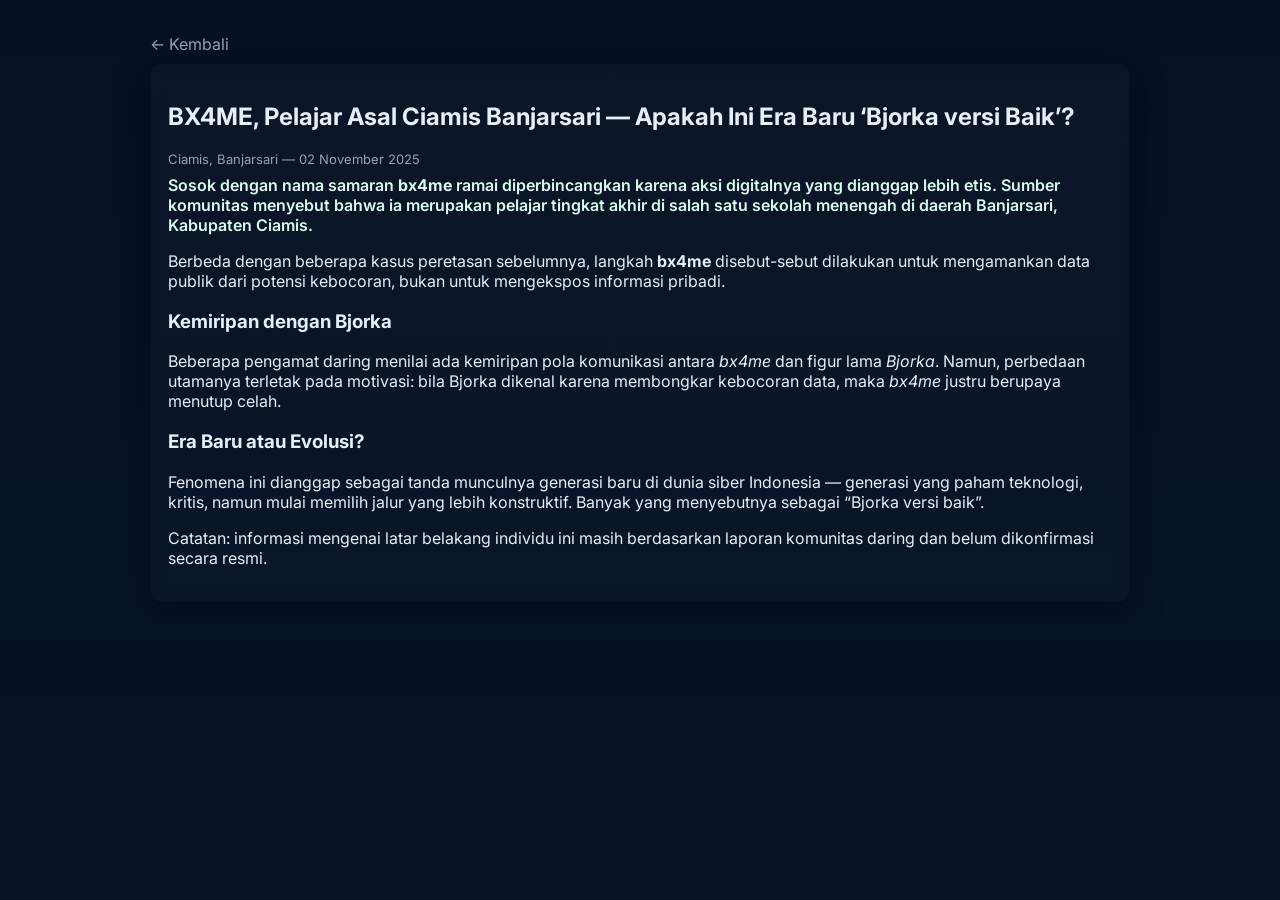
==== era-baru.html @ f635d5cf "Add files via upload" ====
<!doctype html>
<html lang="id">
<head><meta charset="utf-8"/><meta name="viewport" content="width=device-width,initial-scale=1"/><title>BX4ME Era Baru — BREACH FORUMS ID</title>
<link href="https://fonts.googleapis.com/css2?family=Inter:wght@300;400;600;800&display=swap" rel="stylesheet">
<link rel="stylesheet" href="style.css"></head>
<body>
  <div class="container">
    <a class="back" href="index.html">← Kembali</a>
    <article class="card">
      <h1>BX4ME, Pelajar Asal Ciamis Banjarsari — Apakah Ini Era Baru ‘Bjorka versi Baik’?</h1>
      <div class="meta">Ciamis, Banjarsari — 02 November 2025</div>
      <p class="lead">Sosok dengan nama samaran <strong>bx4me</strong> ramai diperbincangkan karena aksi digitalnya yang dianggap lebih etis. Sumber komunitas menyebut bahwa ia merupakan pelajar tingkat akhir di salah satu sekolah menengah di daerah Banjarsari, Kabupaten Ciamis.</p>
      <p>Berbeda dengan beberapa kasus peretasan sebelumnya, langkah <strong>bx4me</strong> disebut-sebut dilakukan untuk mengamankan data publik dari potensi kebocoran, bukan untuk mengekspos informasi pribadi.</p>
      <h3>Kemiripan dengan Bjorka</h3>
      <p>Beberapa pengamat daring menilai ada kemiripan pola komunikasi antara <em>bx4me</em> dan figur lama <em>Bjorka</em>. Namun, perbedaan utamanya terletak pada motivasi: bila Bjorka dikenal karena membongkar kebocoran data, maka <em>bx4me</em> justru berupaya menutup celah.</p>
      <h3>Era Baru atau Evolusi?</h3>
      <p>Fenomena ini dianggap sebagai tanda munculnya generasi baru di dunia siber Indonesia — generasi yang paham teknologi, kritis, namun mulai memilih jalur yang lebih konstruktif. Banyak yang menyebutnya sebagai “Bjorka versi baik”.</p>
      <p class="small">Catatan: informasi mengenai latar belakang individu ini masih berdasarkan laporan komunitas daring dan belum dikonfirmasi secara resmi.</p>
    </article>
  </div>
<script src="script.js"></script>
</body>
</html>
---- style.css ----
:root{
  --bg:#071124; --card:#0b1220; --accent:#6ee7b7; --muted:#94a3b8; --glass: rgba(255,255,255,0.03);
}
*{box-sizing:border-box}
body{font-family:'Inter',system-ui,-apple-system,'Segoe UI',Roboto,Arial;margin:0;background:linear-gradient(180deg,var(--bg),#071426);color:#e6eef8;padding:24px;transition:background .3s,color .3s}
.container{max-width:980px;margin:0 auto}
.site-header{display:flex;align-items:center;gap:16px;margin-bottom:18px;justify-content:space-between}
.logo{width:64px;height:64px;border-radius:10px;background:linear-gradient(135deg,var(--accent),#60a5fa);display:flex;align-items:center;justify-content:center;font-weight:800;color:#072127;font-size:20px;box-shadow:0 6px 18px rgba(0,0,0,0.5)}
.title-wrap h1{margin:0;font-size:18px}
.meta{color:var(--muted);font-size:13px;margin-top:6px}
.card{background:linear-gradient(180deg, rgba(255,255,255,0.02), rgba(255,255,255,0.01));padding:18px;border-radius:12px;box-shadow:0 8px 30px rgba(2,6,23,0.6);backdrop-filter:blur(6px);margin-bottom:14px}
.lead{font-size:16px;color:#d8fdf0;font-weight:600;margin-top:8px}
.grid{display:grid;grid-template-columns:repeat(auto-fit,minmax(220px,1fr));gap:14px;margin-top:6px}
.small-card{display:flex;flex-direction:column;gap:8px;overflow:hidden}
.small-card .thumb{width:100%;height:110px;object-fit:cover;border-radius:8px;background:rgba(255,255,255,0.02);display:block}
.small-card h3{margin:6px 0;font-size:16px}
.excerpt{color:var(--muted);font-size:13px}
.read-more{display:inline-block;margin-top:10px;color:var(--accent);font-weight:700;text-decoration:none}
.btn{border:1px solid rgba(255,255,255,0.06);padding:8px 10px;border-radius:10px;background:transparent;cursor:pointer;color:var(--accent);font-weight:600}
.back{display:inline-block;margin:10px 0;color:var(--muted);text-decoration:none}
.site-footer{text-align:center;color:var(--muted);font-size:13px;margin-top:18px}

/* dark mode */
body.light{background:#f7fafc;color:#071124}
body.light .card{background:#ffffff}

/* small interaction */
.card:hover{transform:translateY(-4px);transition:transform .18s}
a{color:inherit}
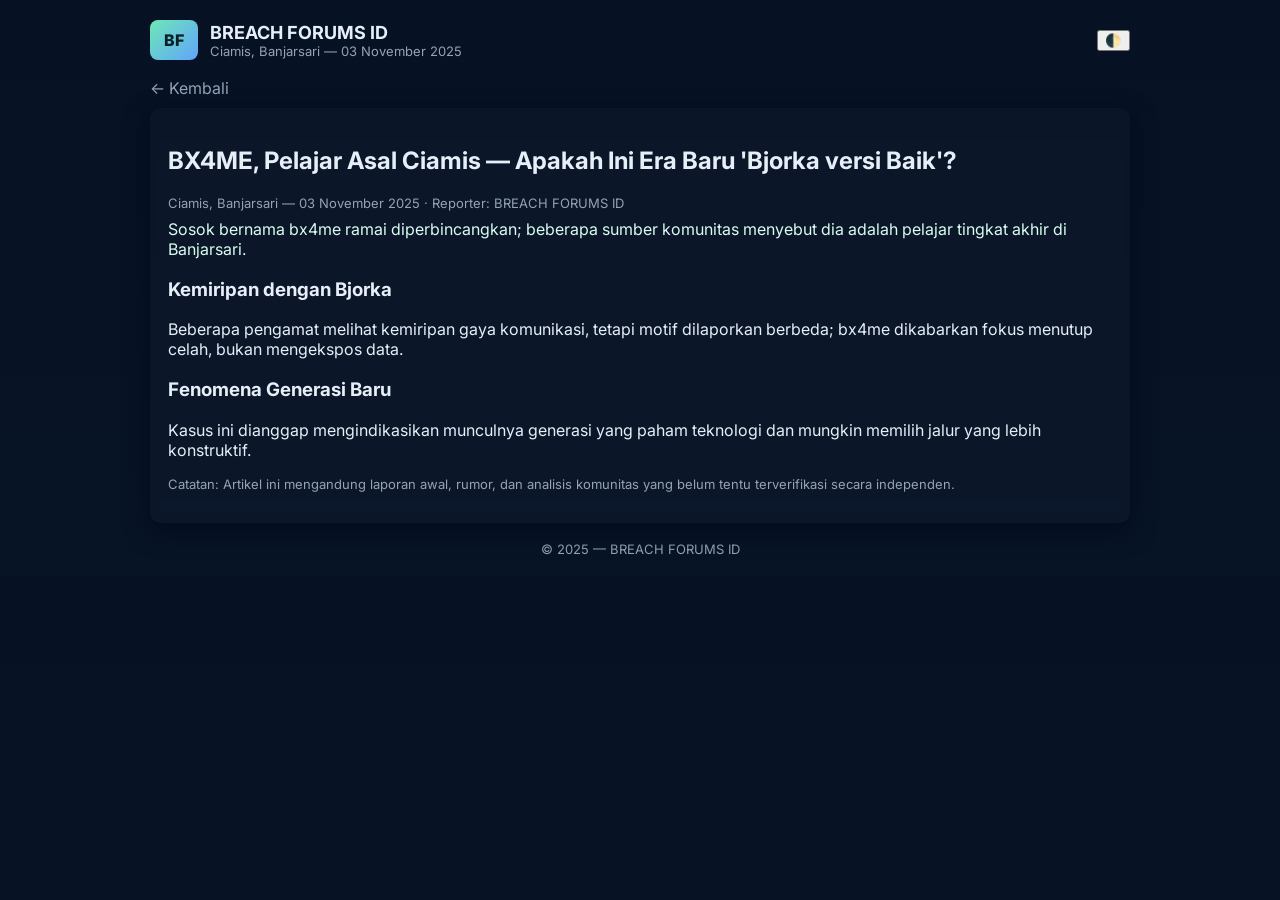
==== commit cd5d2d73: "Add files via upload" ====
--- a/era-baru.html
+++ b/era-baru.html
@@ -1,22 +1,36 @@
 <!doctype html>
 <html lang="id">
-<head><meta charset="utf-8"/><meta name="viewport" content="width=device-width,initial-scale=1"/><title>BX4ME Era Baru — BREACH FORUMS ID</title>
+<head><meta charset="utf-8"/><meta name="viewport" content="width=device-width,initial-scale=1"/><title>BX4ME, Pelajar Asal Ciamis — Apakah Ini Era Baru 'Bjorka versi Baik'? — BREACH FORUMS ID</title>
 <link href="https://fonts.googleapis.com/css2?family=Inter:wght@300;400;600;800&display=swap" rel="stylesheet">
 <link rel="stylesheet" href="style.css"></head>
 <body>
   <div class="container">
+    <header class="header">
+      <div style="display:flex;gap:12px;align-items:center">
+        <div class="logo">BF</div>
+        <div>
+          <h1 class="title">BREACH FORUMS ID</h1>
+          <div class="meta">Ciamis, Banjarsari — 03 November 2025</div>
+        </div>
+      </div>
+      <div>
+        <button id="themeToggle" class="link">🌓</button>
+      </div>
+    </header>
+
     <a class="back" href="index.html">← Kembali</a>
+
     <article class="card">
-      <h1>BX4ME, Pelajar Asal Ciamis Banjarsari — Apakah Ini Era Baru ‘Bjorka versi Baik’?</h1>
-      <div class="meta">Ciamis, Banjarsari — 02 November 2025</div>
-      <p class="lead">Sosok dengan nama samaran <strong>bx4me</strong> ramai diperbincangkan karena aksi digitalnya yang dianggap lebih etis. Sumber komunitas menyebut bahwa ia merupakan pelajar tingkat akhir di salah satu sekolah menengah di daerah Banjarsari, Kabupaten Ciamis.</p>
-      <p>Berbeda dengan beberapa kasus peretasan sebelumnya, langkah <strong>bx4me</strong> disebut-sebut dilakukan untuk mengamankan data publik dari potensi kebocoran, bukan untuk mengekspos informasi pribadi.</p>
-      <h3>Kemiripan dengan Bjorka</h3>
-      <p>Beberapa pengamat daring menilai ada kemiripan pola komunikasi antara <em>bx4me</em> dan figur lama <em>Bjorka</em>. Namun, perbedaan utamanya terletak pada motivasi: bila Bjorka dikenal karena membongkar kebocoran data, maka <em>bx4me</em> justru berupaya menutup celah.</p>
-      <h3>Era Baru atau Evolusi?</h3>
-      <p>Fenomena ini dianggap sebagai tanda munculnya generasi baru di dunia siber Indonesia — generasi yang paham teknologi, kritis, namun mulai memilih jalur yang lebih konstruktif. Banyak yang menyebutnya sebagai “Bjorka versi baik”.</p>
-      <p class="small">Catatan: informasi mengenai latar belakang individu ini masih berdasarkan laporan komunitas daring dan belum dikonfirmasi secara resmi.</p>
+      <h1>BX4ME, Pelajar Asal Ciamis — Apakah Ini Era Baru 'Bjorka versi Baik'?</h1>
+      <div class="article-meta">Ciamis, Banjarsari — 03 November 2025 · Reporter: BREACH FORUMS ID</div>
+      <p class="lead">Sosok bernama bx4me ramai diperbincangkan; beberapa sumber komunitas menyebut dia adalah pelajar tingkat akhir di Banjarsari.</p>
+<h3>Kemiripan dengan Bjorka</h3>
+      <p>Beberapa pengamat melihat kemiripan gaya komunikasi, tetapi motif dilaporkan berbeda; bx4me dikabarkan fokus menutup celah, bukan mengekspos data.</p>
+<h3>Fenomena Generasi Baru</h3>
+      <p>Kasus ini dianggap mengindikasikan munculnya generasi yang paham teknologi dan mungkin memilih jalur yang lebih konstruktif.</p>
+      <p class="small" style="color:var(--muted);font-size:13px;margin-top:12px">Catatan: Artikel ini mengandung laporan awal, rumor, dan analisis komunitas yang belum tentu terverifikasi secara independen.</p>
     </article>
+    <footer class="footer">© 2025 — BREACH FORUMS ID</footer>
   </div>
 <script src="script.js"></script>
 </body>
--- a/style.css
+++ b/style.css
@@ -1,30 +1,27 @@
 
 :root{
-  --bg:#071124; --card:#0b1220; --accent:#6ee7b7; --muted:#94a3b8; --glass: rgba(255,255,255,0.03);
+  --bg:#071124; --card:#0b1220; --accent:#6ee7b7; --muted:#94a3b8;
 }
 *{box-sizing:border-box}
-body{font-family:'Inter',system-ui,-apple-system,'Segoe UI',Roboto,Arial;margin:0;background:linear-gradient(180deg,var(--bg),#071426);color:#e6eef8;padding:24px;transition:background .3s,color .3s}
+body{font-family:Inter,system-ui,-apple-system,'Segoe UI',Roboto,Arial;margin:0;background:linear-gradient(180deg,var(--bg),#071426);color:#e6eef8;padding:20px;transition:background .25s,color .25s}
 .container{max-width:980px;margin:0 auto}
-.site-header{display:flex;align-items:center;gap:16px;margin-bottom:18px;justify-content:space-between}
-.logo{width:64px;height:64px;border-radius:10px;background:linear-gradient(135deg,var(--accent),#60a5fa);display:flex;align-items:center;justify-content:center;font-weight:800;color:#072127;font-size:20px;box-shadow:0 6px 18px rgba(0,0,0,0.5)}
-.title-wrap h1{margin:0;font-size:18px}
-.meta{color:var(--muted);font-size:13px;margin-top:6px}
-.card{background:linear-gradient(180deg, rgba(255,255,255,0.02), rgba(255,255,255,0.01));padding:18px;border-radius:12px;box-shadow:0 8px 30px rgba(2,6,23,0.6);backdrop-filter:blur(6px);margin-bottom:14px}
-.lead{font-size:16px;color:#d8fdf0;font-weight:600;margin-top:8px}
-.grid{display:grid;grid-template-columns:repeat(auto-fit,minmax(220px,1fr));gap:14px;margin-top:6px}
-.small-card{display:flex;flex-direction:column;gap:8px;overflow:hidden}
-.small-card .thumb{width:100%;height:110px;object-fit:cover;border-radius:8px;background:rgba(255,255,255,0.02);display:block}
-.small-card h3{margin:6px 0;font-size:16px}
+.header{display:flex;align-items:center;justify-content:space-between;gap:12px;margin-bottom:18px}
+.logo{font-weight:800;background:linear-gradient(135deg,var(--accent),#60a5fa);padding:10px 14px;border-radius:8px;color:#072127}
+.title{font-size:18px;margin:0}
+.meta{color:var(--muted);font-size:13px}
+.card{background:rgba(255,255,255,0.02);padding:18px;border-radius:10px;margin-bottom:14px;box-shadow:0 8px 24px rgba(2,6,23,0.6);backdrop-filter:blur(4px)}
+.lead{font-size:16px;color:#d8fdf0;margin-top:6px}
+.article-meta{color:var(--muted);font-size:13px;margin-bottom:8px}
+.grid{display:grid;grid-template-columns:repeat(auto-fit,minmax(240px,1fr));gap:12px}
+.card-title{margin:6px 0 0;font-size:16px}
 .excerpt{color:var(--muted);font-size:13px}
-.read-more{display:inline-block;margin-top:10px;color:var(--accent);font-weight:700;text-decoration:none}
-.btn{border:1px solid rgba(255,255,255,0.06);padding:8px 10px;border-radius:10px;background:transparent;cursor:pointer;color:var(--accent);font-weight:600}
-.back{display:inline-block;margin:10px 0;color:var(--muted);text-decoration:none}
-.site-footer{text-align:center;color:var(--muted);font-size:13px;margin-top:18px}
+.link{color:var(--accent);text-decoration:none;font-weight:700}
+.back{display:inline-block;margin-bottom:10px;color:var(--muted);text-decoration:none}
+.footer{color:var(--muted);font-size:13px;text-align:center;margin-top:18px}
 
-/* dark mode */
+/* light mode */
 body.light{background:#f7fafc;color:#071124}
-body.light .card{background:#ffffff}
+body.light .card{background:#fff;color:#071124}
 
-/* small interaction */
-.card:hover{transform:translateY(-4px);transition:transform .18s}
-a{color:inherit}
+/* small reveal animation */
+.card{opacity:0;transform:translateY(8px);transition:opacity .4s ease, transform .4s ease}
